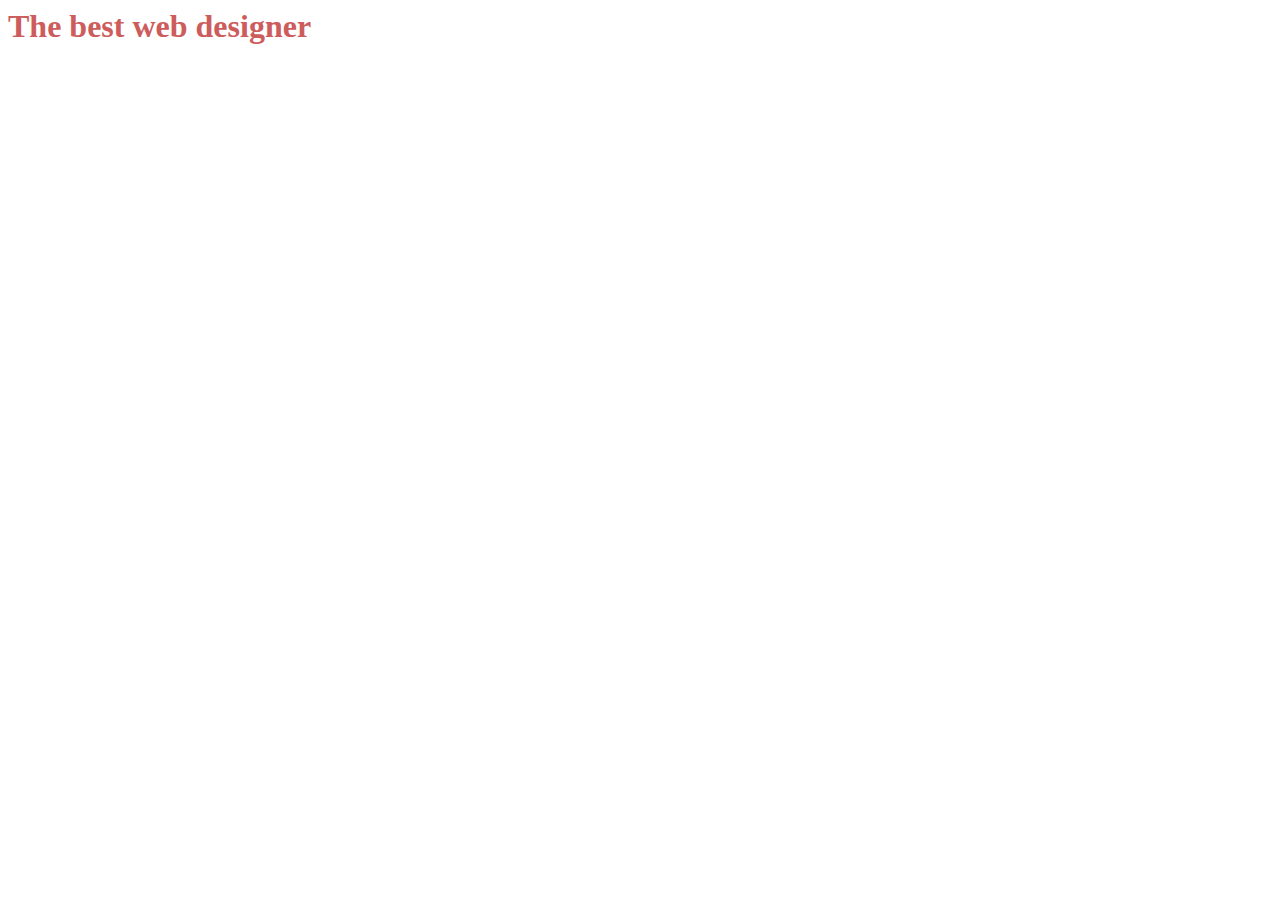
==== index.html @ e681fa16 "Add files via upload" ====
<html>
    <head>
        <title>The best Web Designer in Kota Bharu</title>

        <link rel="stylesheet" types="text/css" href="css/style.css">
        
    </head>
<body>
<h1> The best web designer</h1>



</body>   
</html>
---- css/style.css ----
h1
{
    color:indianred;
}
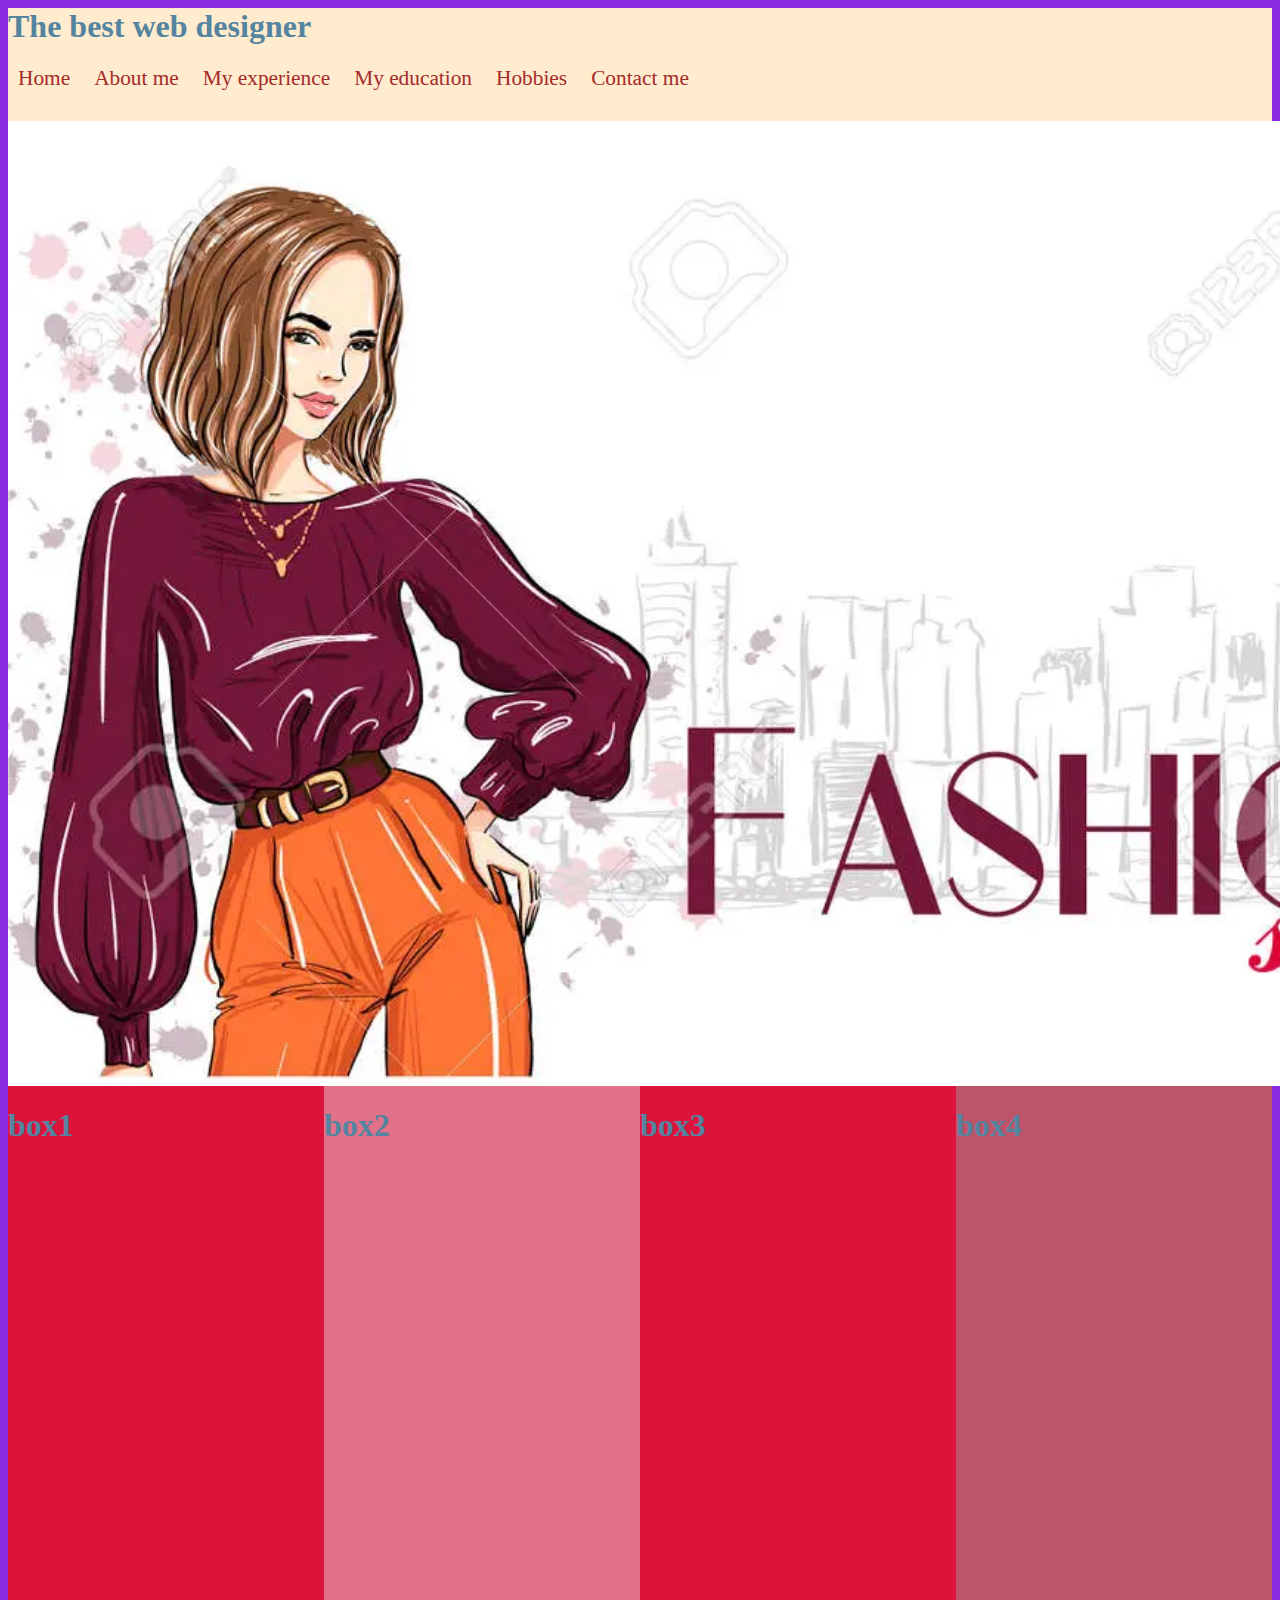
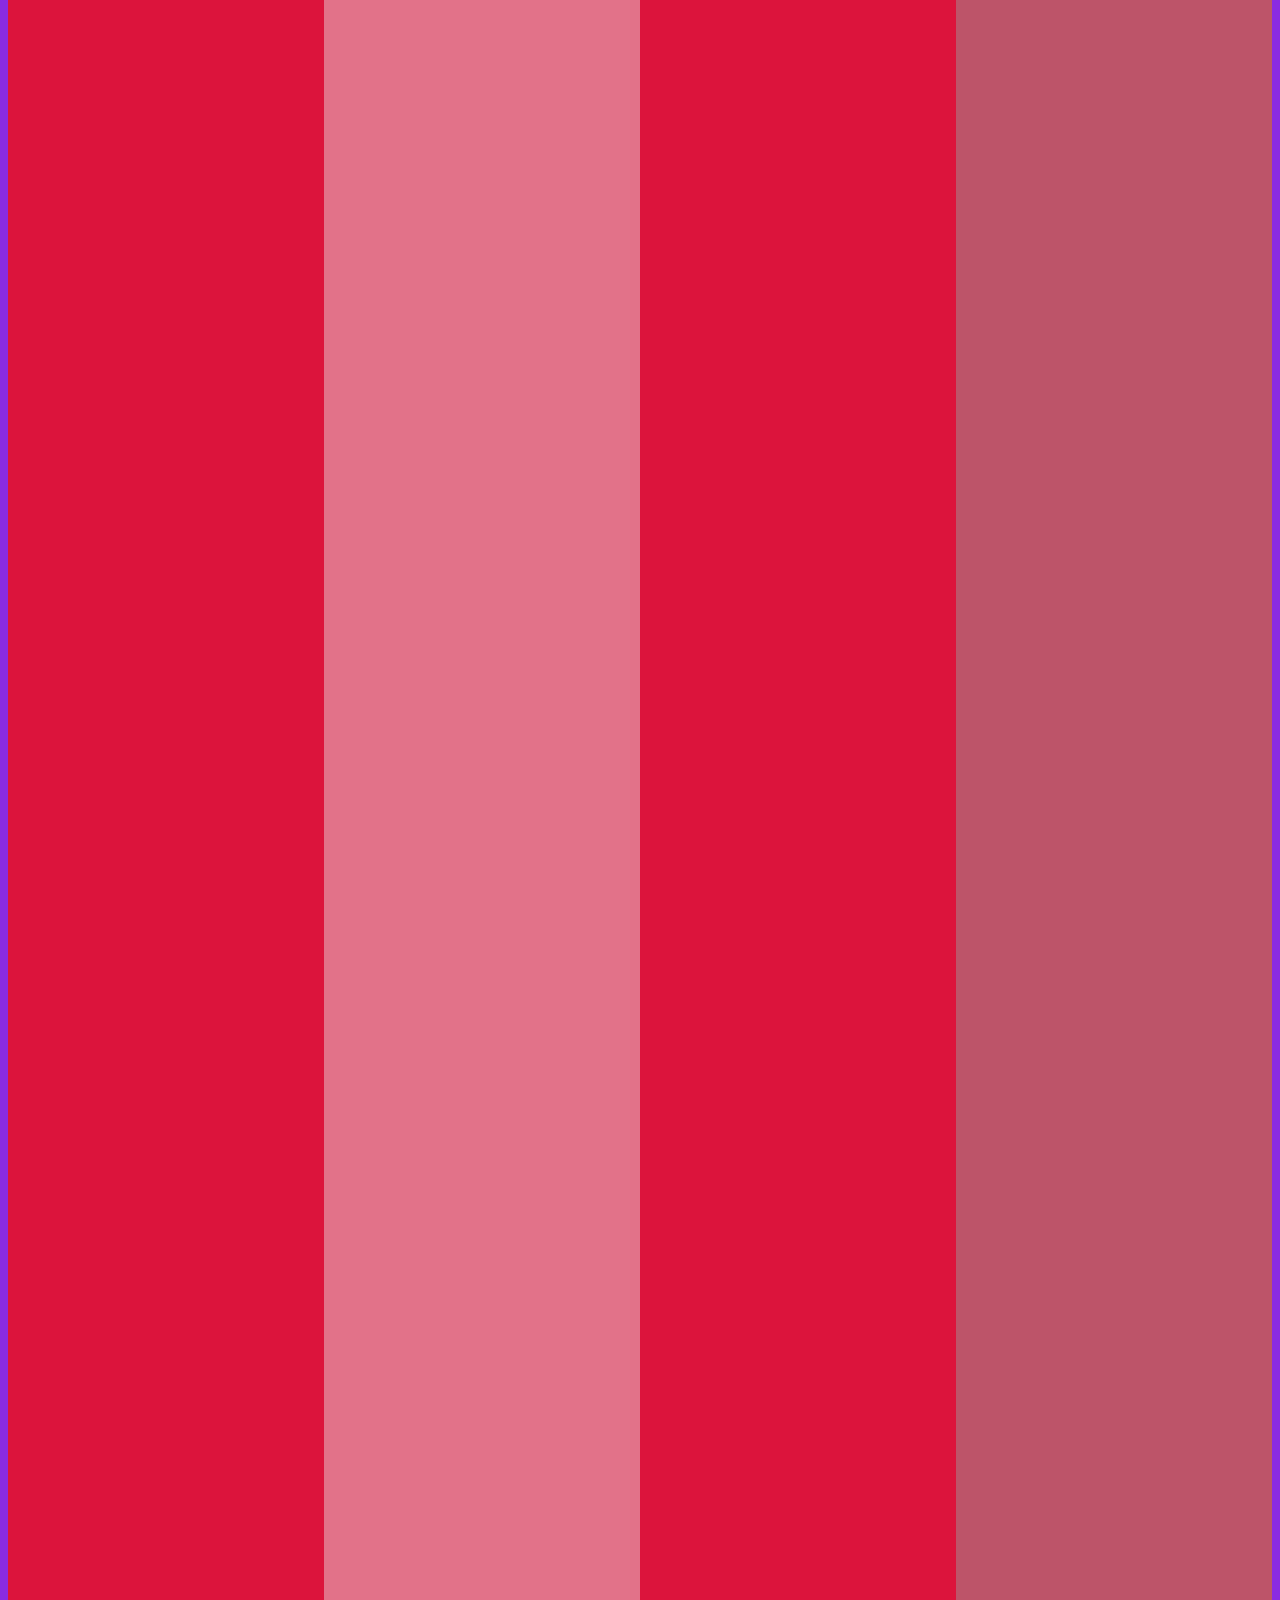
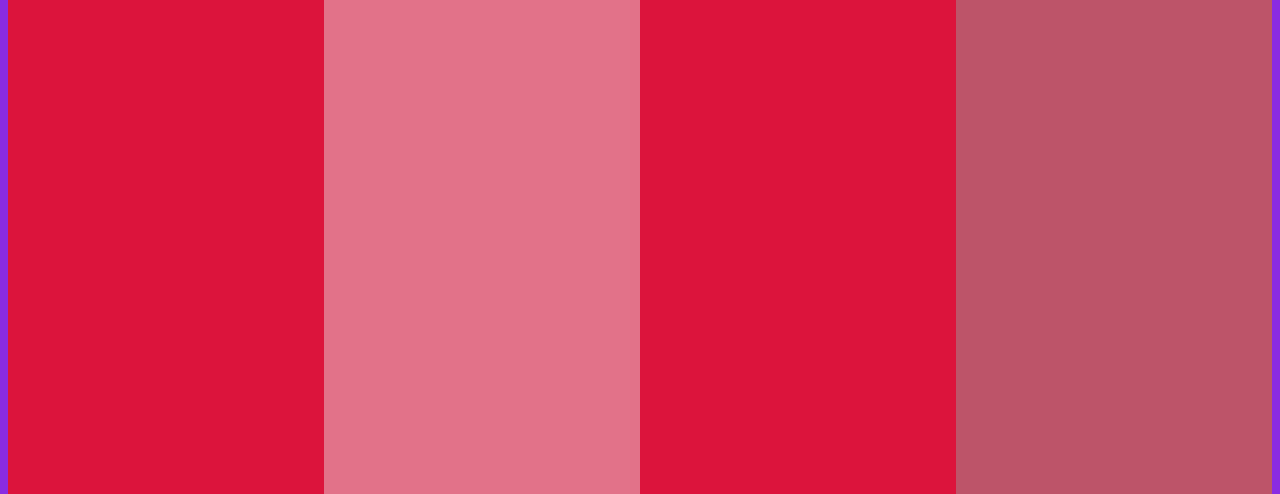
==== commit 84dc6452: "Add files via upload" ====
--- a/index.html
+++ b/index.html
@@ -1,12 +1,42 @@
 <html>
-    <head>
-        <title>The best Web Designer in Kota Bharu</title>
+<head>
+    <title>The best Web Designer in Kota Bharu</title>
 
-        <link rel="stylesheet" types="text/css" href="css/style.css">
+    <link rel="stylesheet" types="text/css" href="css/style.css">
         
-    </head>
+</head>
 <body>
-<h1> The best web designer</h1>
+
+<div class="header">
+
+
+<h1> The best web designer </h1>
+
+<a href="index.html">Home</a>
+<a href="biodata.html">About me</a>
+<a href="experience.html">My experience</a>
+<a href="education.html">My education</a>
+<a href="hobby.html">Hobbies</a>
+<a href="contact.html">Contact me</a>
+</div>
+
+<div class="slider">
+  <img src="images/142565786-fashion-banner-with-two-stylish-women-template.webp" width="1920px">
+</div>
+
+<div class="box1">
+    <h1>box1</h1>
+</div>
+<div class="box2">
+    <h1>box2</h1>
+</div>
+<div class="box3">
+    <h1>box3</h1>
+</div>
+<div class="box4">
+    <h1>box4</h1>
+</div>
+
 
 
 
--- a/css/style.css
+++ b/css/style.css
@@ -1,4 +1,74 @@
+body
+{
+    background-color: blueviolet;
+}
+
+
 h1
+    {
+    color: rgb(84, 132, 160);
+    font-family: 'Times New Roman', Times, serif;
+    }
+
+a
 {
-    color:indianred;
+    text-decoration: none;
+    font-family: Cambria, Cochin, Georgia, Times, 'Times New Roman', serif;
+    padding: 10px;
+    font-size: 16pt;
+    color: brown;
+}
+
+a:hover
+{
+    color: chocolate;
+    font-size: 18pt;
+}
+
+
+.header
+{
+    width: 100%;
+    background-color: blanchedalmond;
+    padding-bottom: 30px ;
+}
+
+.slider
+{
+    width: 100%;
+    background-color: blanchedalmond;
+}
+
+
+.box1
+{
+    width: 25%;
+    background-color: crimson;
+    padding-bottom: 200%;
+    float: left;
+}
+
+
+.box2
+{
+    width: 25%;
+    background-color: rgb(226, 114, 137);
+    padding-bottom: 200%;
+    float: left;
+}
+
+.box3
+{
+    width: 25%;
+    background-color: crimson;
+    padding-bottom: 200%;
+    float: left;
+}
+
+.box4
+{
+    width: 25%;
+    background-color: rgb(189, 84, 105);
+    padding-bottom: 200%;
+    float: left;
 }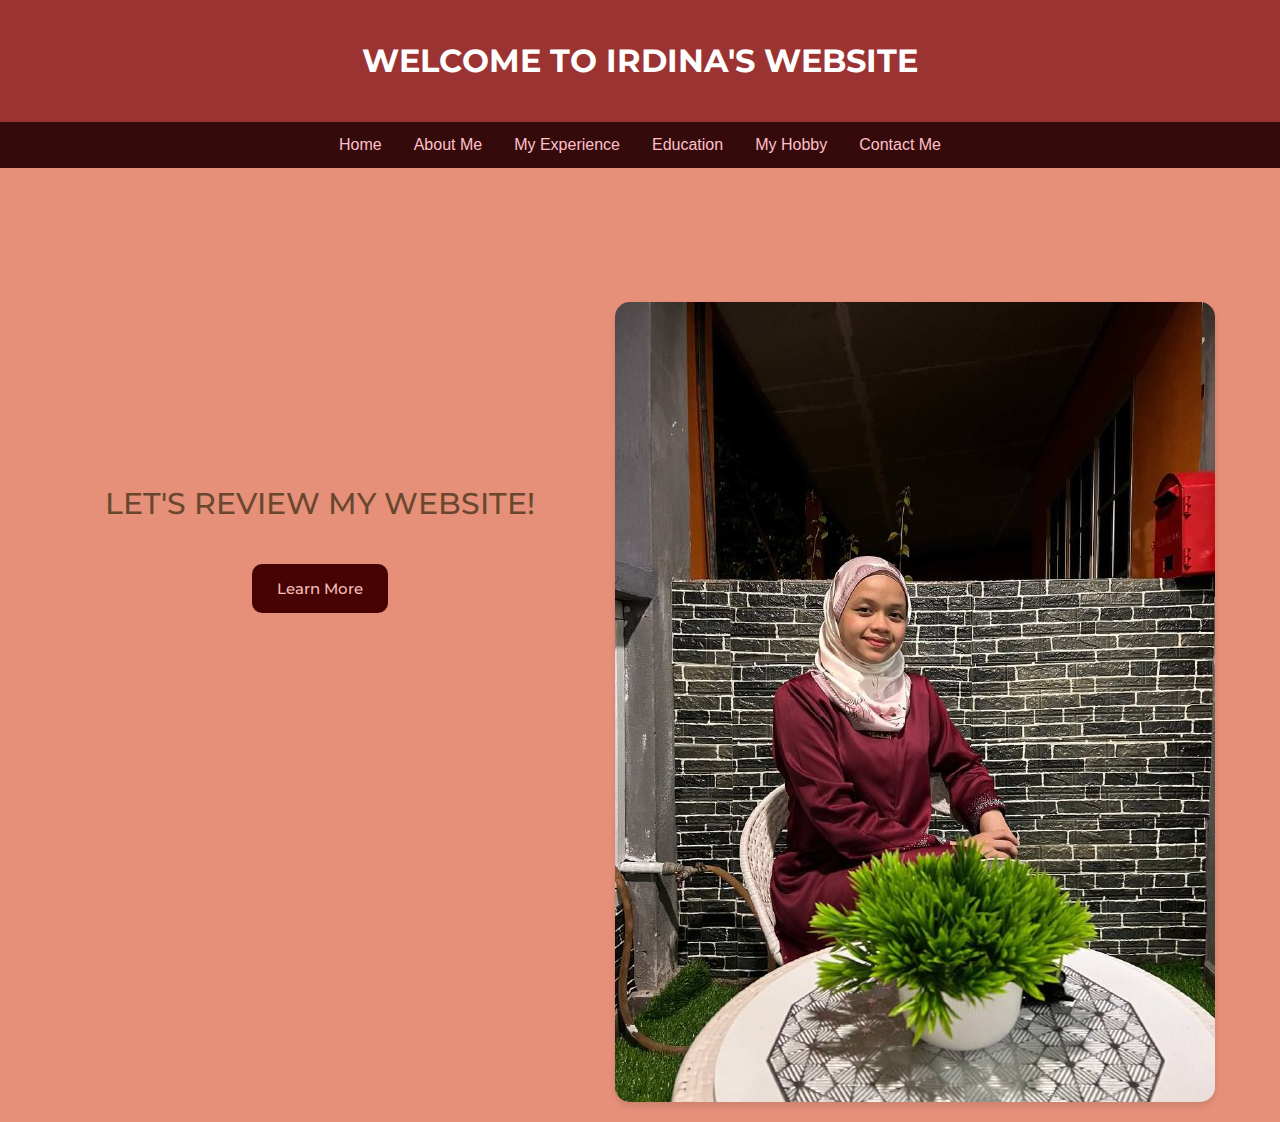
==== commit 0112d7ea: "Add files via upload" ====
--- a/index.html
+++ b/index.html
@@ -1,44 +1,44 @@
+<!DOCTYPE html>
 <html>
 <head>
-    <title>The best Web Designer in Kota Bharu</title>
-
-    <link rel="stylesheet" types="text/css" href="css/style.css">
-        
+    <link rel="stylesheet" type="text/css" href="style.css">
+    <title>This is my website</title> 
 </head>
 <body>
 
-<div class="header">
+<header>
+<h1 style="font-family: Montserrat Bold;"> WELCOME TO IRDINA'S WEBSITE</h1>
+</header>
+
+<div class="navbar">
+<a href="index.html">Home</a>
+<a href="biodata.html">About Me</a>
+<a href="experience.html">My Experience</a>
+<a href="education.html">Education</a>
+<a href="hobby.html">My Hobby</a>
+<a href="contact.html">Contact Me</a>
+
+</div>
+<br><br><br><br><br><br>
+  <div class="row">
+
+    <div class="column one">
+      <br><br><br><br><br><br><br><br>
+      <div class="text">
+        <p style="font-size: 30px; line-height: 2.0; text-align: left; margin-left: -200px">LET'S REVIEW MY WEBSITE!</p>
+      
+      </div>
+      <div class="button-container">
+        <a href="biodata.html" class="rounded-button rounded-button-link">Learn More</a>
+      </div>
+    </div>
+    
+    <div class="column two">
+    <img src="raya merah.jpeg" alt="Irdina" style="width: 40rem; height: 50rem;">
+    </div>
+  
+  </div>
 
 
-<h1> The best web designer </h1>
-
-<a href="index.html">Home</a>
-<a href="biodata.html">About me</a>
-<a href="experience.html">My experience</a>
-<a href="education.html">My education</a>
-<a href="hobby.html">Hobbies</a>
-<a href="contact.html">Contact me</a>
-</div>
-
-<div class="slider">
-  <img src="images/142565786-fashion-banner-with-two-stylish-women-template.webp" width="1920px">
-</div>
-
-<div class="box1">
-    <h1>box1</h1>
-</div>
-<div class="box2">
-    <h1>box2</h1>
-</div>
-<div class="box3">
-    <h1>box3</h1>
-</div>
-<div class="box4">
-    <h1>box4</h1>
-</div>
-
-
-
-
-</body>   
+</body>
 </html>--- a/style.css
+++ b/style.css
@@ -0,0 +1,474 @@
+* {
+  box-sizing: border-box;
+}
+@font-face {
+  font-family: 'Montserrat Medium'; /* Choose a name for your custom font */
+  src: url('Montserrat-Medium.ttf') format('truetype'); /* Replace 'path-to-font' with the actual path to your font file */
+}
+@font-face {
+  font-family: 'Montserrat Bold'; /* Choose a name for your custom font */
+  src: url('Montserrat-Bold.ttf') format('truetype'); /* Replace 'path-to-font' with the actual path to your font file */
+}
+
+body {
+  margin: 0px;
+  font-family: 'Montserrat Medium', Arial, sans-serif;
+  background-color: #e6907a;
+
+}
+
+
+header {
+  background-color: #9c3333;
+  padding: 20px;
+  color: white;
+  text-align: center;
+}
+.typeofwau {
+  font-family: 'Montserrat Medium', Arial, sans-serif;
+  margin: 0px;
+  background-color: #f1ccca;
+}
+
+.navbar {
+  background-color: #350a0a;
+  display: flex;
+  justify-content: center;
+}
+
+/* Style for the navigation bar links */
+.navbar a {
+  color: pink;
+  text-align: center;
+  padding: 14px 16px;
+  text-decoration: none;
+  font-family: Arial, Helvetica, sans-serif;
+}
+
+/* Change the color of the navigation bar links on hover */
+.navbar a:hover {
+  background-color: #a04b13;
+  color: #a59a9a;
+}
+
+
+
+.rounded-button {
+  border: none;
+  outline: none;
+  text-decoration: none;
+  background-color: #470303;
+  color: #f5bfb8;
+  padding: 15px 25px;
+  border-radius: 10px;
+  cursor: pointer;
+  font-size: 15px;
+}
+
+.button-link {
+  text-decoration: none; /* Remove underline from the link */
+}
+
+.rounded-button:hover {
+  color: #c5432c;
+  background-color: #d28e8c;
+}
+
+/* Create three unequal columns that floats next to each other */
+.column {
+  float: left;
+  padding: 10px;
+}
+
+/* Left and right column */
+.column.one {
+  width: 50%;
+  display: flex;
+  flex-direction: column;
+  align-items: center;
+  justify-content: center;
+}
+
+.column.one.text {
+  width: 60%;
+  display: flex;
+  align-items: center;
+  justify-content: center;
+  margin-bottom: 10px; /* Add margin below the text */
+}
+
+.column.one.img {
+  width: 40%;
+  display: flex;
+  align-items: center;
+  justify-content: center;
+}
+/* Middle column */
+.column.two {
+  width: 50%;
+  display: flex;
+  align-items: center;
+  justify-content: center;
+}
+
+.column.two.text {
+  width: 50%;
+  font-size: 17px;
+  text-align: justify;
+  display: flex;
+  align-items: center;
+  justify-content: center;
+}
+.column.two.img {
+  width: 40%;
+  display: flex;
+  align-items: center;
+  justify-content: center;
+}
+
+.column.three.text {
+  width: 50%;
+  font-size: 17px;
+  margin-left: -20px;
+  margin-top: 110px;
+  text-align: justify;
+  display: flex;
+  align-items: center;
+  justify-content: center;
+}
+
+.column.four.text {
+  width: 50%;
+  font-size: 17px;
+  margin-top: 70px;
+  text-align: justify;
+  display: flex;
+  align-items: center;
+  justify-content: center;
+}
+
+.column.three.img {
+  width: 40%;
+  display: flex;
+  align-items: center;
+  justify-content: center;
+}
+
+.column.three img {
+  max-width: 500px;
+  height: auto;
+  margin: 10px;
+  margin-right: 100px;
+}
+/* Clear floats after the columns */
+.row::after {
+  content: "";
+  display: table;
+  clear: both;
+}
+
+.content {
+  clear: both;
+  margin-bottom: 20px; /* Add space between content blocks */
+}
+
+.button-container {
+  display: flex;
+  align-items: center;
+  justify-content: center;
+}
+
+
+p {
+  color: #69472f;
+  line-height: 1.5;
+}
+
+ul {
+  list-style-type: none;
+  color: #555;
+  margin-left: -40px;
+
+}
+
+.container {
+  display: flex;
+  align-items: center;
+  justify-content: center;
+  margin-bottom: 20px; /* Add space between containers */
+  background-color: #FFF8DC;
+  padding: 10px;
+  border-radius: 5px;
+  box-shadow: 0 2px 4px rgba(0, 0, 0, 0.1);
+  transition: background-color 0.3s;
+  overflow: auto;
+}
+.container img {
+  max-width: 300px;
+  box-shadow: 0 2px 4px rgba(0, 0, 0, 0.1);
+}
+
+.container:hover {
+  background-color: #DEB887;
+}
+
+.text-container {
+  margin-left: 20px; /* Add spacing between image and text */
+  flex: 1;
+}
+
+.text-container h2,
+.text-container p {
+  text-align: left;
+}
+
+
+.hidden {
+  display: none;
+}
+
+.active {
+  display: block;
+}
+
+img {
+  max-width: 500px;
+  height: 500px;
+  margin-top: -20px;
+  margin: 10px;
+  border-radius: 15px;
+  box-shadow: 0 4px 6px rgba(0, 0, 0, 0.1);
+}
+
+.column.two img {
+  max-width: 800px;
+  height: auto;
+  margin: 10px;
+  margin-right: 100px;
+  box-shadow: 0 4px 6px rgba(0, 0, 0, 0.1);
+}
+.column.one img {
+  max-width: 500px;
+  height: auto;
+  margin: 10px;
+  margin-right: 100px;
+}
+
+
+/* rules and gameplays style*/
+
+
+.page1 {
+  font-family: "Montserrat Medium";
+  padding-left: 240px;
+  color: #69472f;
+}
+
+.tournament {
+  width: 480px;
+  height: 600px;
+  position: absolute;
+          top: 480px;
+          left: 1100px;
+          max-width: 35%;
+  max-height:35%;
+  float: right;
+}
+
+.tournament1 {
+  width: 230px;
+  height: 160px;
+  position: absolute;
+          top: 280px;
+          left: 1350px;
+          max-width: 35%;
+  max-height:35%;
+  float: right;
+}
+
+.rngimg {
+  width: 230px;
+  height: 160px;
+  position: absolute;
+          top: 280px;
+          left: 1100px;
+          max-width: 35%;
+  max-height:35%;
+  float: right;
+}
+
+
+.rngcontainer {
+  align-items: center;
+  justify-content: center;
+}
+
+
+
+.text {
+  font-size: 20px;
+  padding-left: 200px;
+  float: left;
+  color: #69472f;
+}
+
+/* style for video*/
+
+.center-video {
+  display: flex;
+  justify-content: center;
+  align-items: center;
+  height: 80vh;
+
+}
+
+
+/* contact us style*/
+
+.cnctcontainer {
+  display: grid;
+  grid-template-columns: 1fr 1fr;
+  gap: 20px;
+  width: 1000px;
+  margin: 0 auto;
+  background-color: #D2B48C;
+  padding: 20px;
+  border-radius: 5px;
+  box-shadow: 0 2px 4px rgba(0, 0, 0, 0.1);
+}
+
+.cnctcontainer h1 {
+  grid-column: 1 / span 2;
+  color: #333;
+  text-align: left;
+}
+
+.left-column {
+  grid-column: 1 / span 1;
+}
+
+.cnctcontainer p {
+  text-align: center;
+  margin-bottom: 10px;
+  color: #555;
+}
+
+.social-icons {
+  text-align: center;
+  margin-top: 20px;
+}
+
+.social-icons a {
+  color: #555;
+  margin: 0 5px;
+  text-decoration: none;
+  font-size: 20px;
+}
+
+.social-icons a:hover {
+  color: #8B4513;
+}
+
+.cnctcontainer label {
+  display: block;
+  margin-bottom: 10px;
+  color: #555;
+}
+
+.cnctcontainer input[type="text"],
+.cnctcontainer textarea {
+  width: 100%;
+  padding: 8px;
+  border-radius: 3px;
+  border: 1px solid #ccc;
+  resize: vertical;
+}
+
+.right-column {
+  grid-column: 2 / span 1;
+}
+
+.cnctcontainer button {
+  background-color: #FFF8DC;
+  color: #69472f;
+  padding: 10px 0px;
+  border: none;
+  border-radius: 3px;
+  cursor: pointer;
+  margin-left: auto;
+  margin-right: auto;
+  display: block;
+}
+
+.cnctcontainer button:hover {
+  background-color:#8B4513;
+  color: #FFF8DC;
+}
+
+.cnctcontainer input, textarea, button {
+  font-family: "Montserrat Medium";
+}
+
+table {
+  border-collapse: collapse;
+  width: 50%;
+  margin-top: 4rem;
+  margin-left: 20rem;
+}
+
+th, td {
+  border: 1px solid black;
+  padding: 8px;
+  text-align: left;
+}
+
+th {
+  background-color: #f2f2f2;
+}
+
+tr:nth-child(even) {
+  background-color: #f9f9f9;
+}
+
+tr:hover {
+  background-color: #ddd;
+}
+
+.container {
+  display: flex;
+  justify-content: center;
+  align-items: center;
+}
+
+.parent-box {
+  display: flex;
+  flex-direction: column;
+  align-items: center;
+}
+
+.box11,
+.box111 {
+  border: 2px solid black;
+  padding: 10px;
+  width: 60rem;
+  height: 28rem;
+  margin: 10px;
+  text-align: center;
+}
+
+.box11 img,
+.box111 img {
+  display: block;
+  margin: 0 auto;
+}
+
+.content {
+  margin-top: 10px;
+}
+
+iframe {
+  width: 40%;
+  height: 50%;
+  border: 0;
+  margin-left: 25rem;
+}
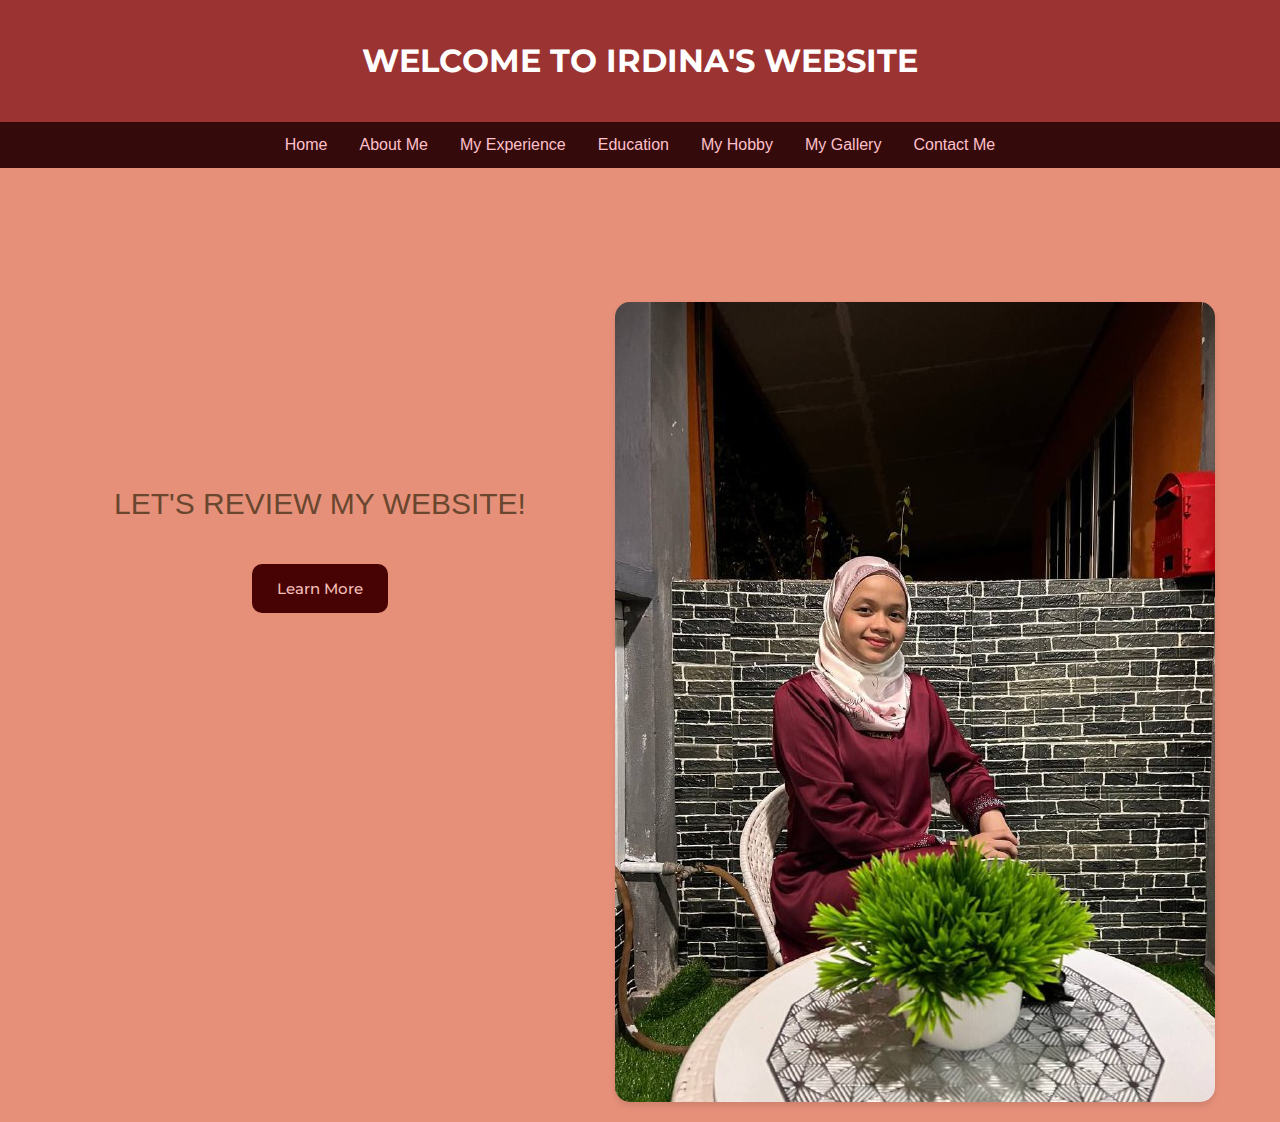
==== commit 4e086902: "Add files via upload" ====
--- a/index.html
+++ b/index.html
@@ -16,6 +16,7 @@
 <a href="experience.html">My Experience</a>
 <a href="education.html">Education</a>
 <a href="hobby.html">My Hobby</a>
+<a href="gallery.html">My Gallery</a>
 <a href="contact.html">Contact Me</a>
 
 </div>
--- a/style.css
+++ b/style.css
@@ -322,6 +322,56 @@
 
 }
 
+.gallery {
+  display: flex;
+  justify-content: center;
+}
+
+.grid {
+  display: grid;
+  grid-template-columns: repeat(auto-fit, minmax(200px, 1fr));
+  grid-gap: 10px;
+  max-width: 800px;
+}
+
+.grid-item {
+  position: relative;
+  overflow: hidden;
+}
+
+.grid-item img {
+  width: 100%;
+  height: auto;
+  transition: transform 0.3s ease;
+}
+
+.grid-item:hover img {
+  transform: scale(1.1);
+}
+
+.overlay {
+  position: absolute;
+  top: 0;
+  left: 0;
+  width: 100%;
+  height: 100%;
+  opacity: 0;
+  background-color: rgba(0, 0, 0, 0.5);
+  display: flex;
+  align-items: center;
+  justify-content: center;
+  transition: opacity 0.3s ease;
+}
+
+.grid-item:hover .overlay {
+  opacity: 1;
+}
+
+.text {
+  font-family: Impact, Haettenschweiler, 'Arial Narrow Bold', sans-serif;
+  color:#ffffff;
+  font-size: 20px;
+}
 
 /* contact us style*/
 
